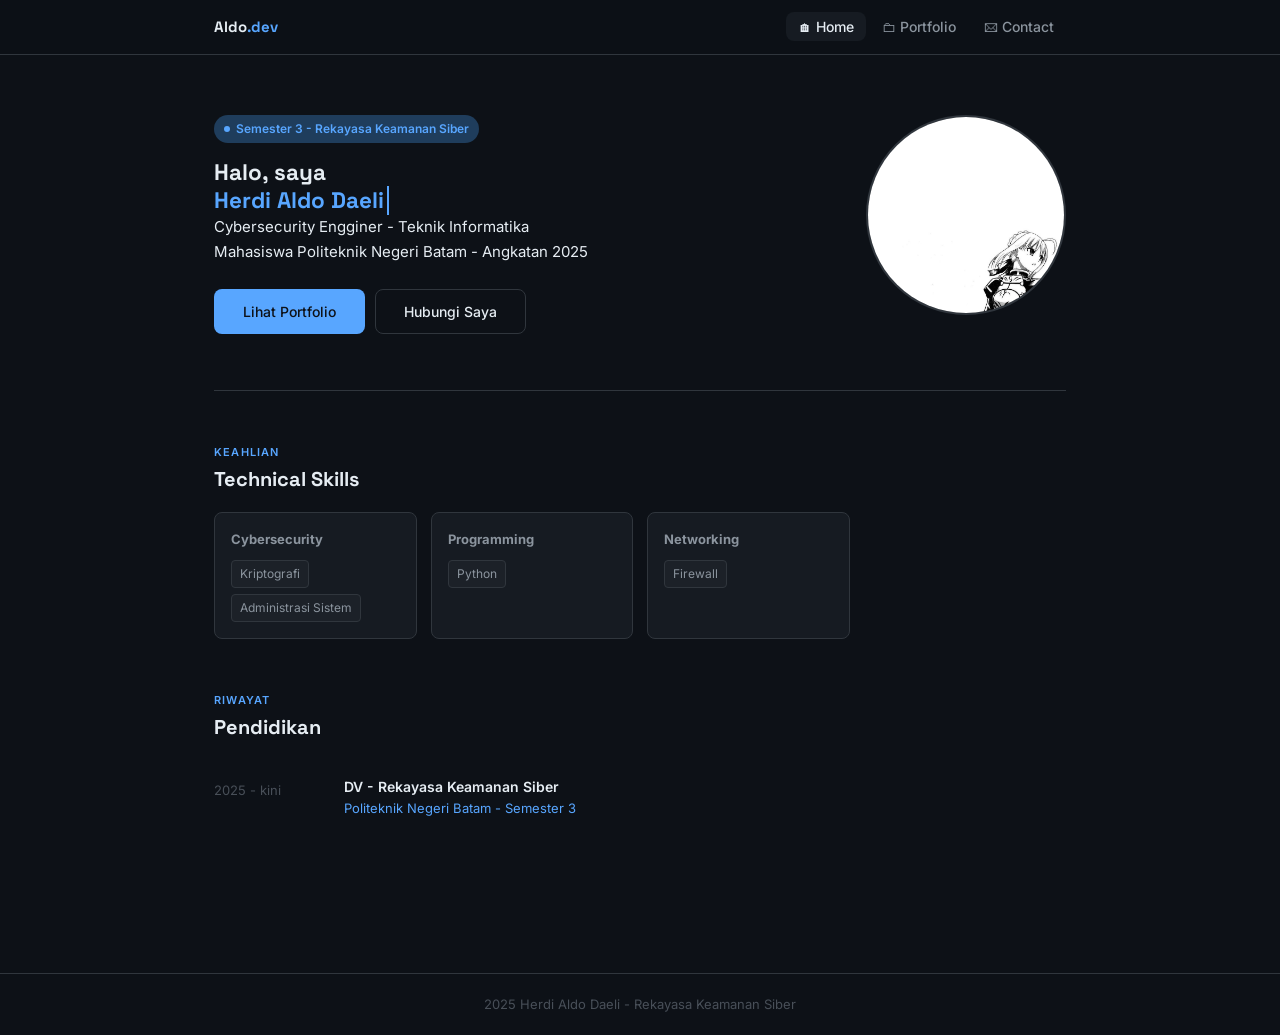
==== minggu_1/index.html @ e59d3cb7 "upload task web fundamental testing in public" ====
<!DOCTYPE html>
<html lang="id">
<head>
  <meta charset="UTF-8" />
  <meta name="viewport" content="width=device-width, initial-scale=1.0" />
  <title>Portofolio - Web Fundamental</title>
  <link rel="stylesheet" href="style.css" />
</head>
<body>

<nav>
  <div class="nav-inner">
    <a href="index.html" class="nav-logo">Aldo<span>.dev</span></a>
    <ul class="nav-links">
      <li><a href="index.html" class="active">🏠︎ Home</a></li>
      <li><a href="portfolio.html">🗀 Portfolio</a></li>
      <li><a href="contact.html">🖂 Contact</a></li>
    </ul>
  </div>
</nav>

<main class="wrap">

  <section class="hero">
    <div class="hero-text">
      <div class="tag">Semester 3 - Rekayasa Keamanan Siber</div>
      <h1>Halo, saya<br><span id="typed"></span></h1>
      <p class="role">Cybersecurity Engginer - Teknik Informatika</p>
      <p class="bio">Mahasiswa Politeknik Negeri Batam - Angkatan 2025</p>
      <div class="btns">
        <a href="portfolio.html" class="btn btn-primary">Lihat Portfolio</a>
        <a href="contact.html" class="btn btn-outline">Hubungi Saya</a>
      </div>
    </div>
    <div class="hero-photo">
      <img src="me.jpeg" alt="Foto Profil" class="avatar" />
    </div>
  </section>

  <section class="section">
    <p class="section-label">Keahlian</p>
    <h2 class="section-title">Technical Skills</h2>
    <div class="skill-groups">
      <div class="skill-group">
        <h4>Cybersecurity</h4>
        <div class="badges">
          <span class="badge">Kriptografi</span>
          <span class="badge">Administrasi Sistem</span>
        </div>
      </div>
      <div class="skill-group">
        <h4>Programming</h4>
        <div class="badges">
          <span class="badge">Python</span>
        </div>
      </div>
      <div class="skill-group">
        <h4>Networking</h4>
        <div class="badges">
          <span class="badge">Firewall</span>
        </div>
      </div>
    </div>
  </section>

  <section class="section">
    <p class="section-label">Riwayat</p>
    <h2 class="section-title">Pendidikan</h2>
    <div class="timeline-item">
      <span class="tdate">2025 - kini</span>
      <div class="tbody">
        <h3>DV - Rekayasa Keamanan Siber</h3>
        <p class="org">Politeknik Negeri Batam - Semester 3</p>
      </div>
    </div>
  </section>

</main>

<footer>
  <p>2025 Herdi Aldo Daeli - Rekayasa Keamanan Siber</p>
</footer>

<script>
  const texts = ["Herdi Aldo Daeli","Cybersecurity Enginner","Python","Cryptography Learner"];
  let i = 0, j = 0, del = false;
  const el = document.getElementById("typed");
  function type() {
    const cur = texts[i];
    el.textContent = del ? cur.slice(0, j--) : cur.slice(0, j++);
    if (!del && j > cur.length) { del = true; setTimeout(type, 1600); return; }
    if (del && j < 0) { del = false; i = (i + 1) % texts.length; }
    setTimeout(type, del ? 45 : 95);
  }
  type();
</script>

</body>
</html>
---- minggu_1/style.css ----
@import url('https://fonts.googleapis.com/css2?family=Inter:wght@400;500;600;700&family=Space+Grotesk:wght@600;700&display=swap');

:root {
  --bg: #0D1117;
  --surface: #161B22;
  --border: #30363D;
  --accent: #58A6FF;
  --text: #E6EDF3;
  --muted: #8B949E;
  --dim: #484F58;
  --r: 8px;
}

* { box-sizing: border-box; margin: 0; padding: 0; }
html { scroll-behavior: smooth; }

body {
  background: var(--bg);
  color: var(--text);
  font-family: 'Inter', sans-serif;
  font-size: 15px;
  line-height: 1.65;
}

a { color: var(--accent); text-decoration: none; }
a:hover { text-decoration: underline; }

h1, h2, h3 {
  font-family: 'Space Grotesk', sans-serif;
  line-height: 1.25;
}

/* NAV */
nav {
  position: sticky; top: 0; z-index: 10;
  background: rgba(13,17,23,0.9);
  backdrop-filter: blur(10px);
  -webkit-backdrop-filter: blur(10px);
  border-bottom: 1px solid var(--border);
}
.nav-inner {
  max-width: 900px; margin: 0 auto;
  padding: 0 24px; height: 54px;
  display: flex; align-items: center; justify-content: space-between;
}
.nav-logo { font-family: 'Space Grotesk', sans-serif; font-weight: 700; color: var(--text); }
.nav-logo span { color: var(--accent); }
.nav-links { display: flex; gap: 4px; list-style: none; }
.nav-links a {
  padding: 6px 12px; border-radius: var(--r);
  color: var(--muted); font-size: 14px; font-weight: 500;
  transition: background 0.15s, color 0.15s;
}
.nav-links a:hover, .nav-links a.active {
  background: var(--surface); color: var(--text); text-decoration: none;
}

/* WRAPPER */
.wrap { max-width: 900px; margin: 0 auto; padding: 60px 24px; }

.hero {
  display: flex; align-items: flex-start; justify-content: space-between;
  gap: 40px; padding-bottom: 56px; border-bottom: 1px solid var(--border);
}
.hero-text { flex: 1; min-width: 0; }
.hero-text { flex: 1; }
.avatar {
  width: 200px; height: 200px;
  border-radius: 50%;
  object-fit: cover;
  object-position: center;
  border: 2px solid var(--border);
}
@media (max-width: 640px) {
  .hero-photo { width: 100%; display: flex; justify-content: center; }
}
.tag {
  display: inline-flex; align-items: center; gap: 6px;
  background: #1F3D5C; color: var(--accent);
  font-size: 12px; font-weight: 600; padding: 4px 10px;
  border-radius: 20px; margin-bottom: 16px;
}
.tag::before {
  content: ''; width: 6px; height: 6px;
  background: var(--accent); border-radius: 50%;
  animation: pulse 2s infinite;
}
@keyframes pulse {
  0%, 100% { opacity: 1; } 50% { opacity: 0.3; }
}
#typed {
  color: var(--accent);
  border-right: 2px solid var(--accent);
  padding-right: 3px;
  animation: blink 0.7s step-end infinite;
}
@keyframes blink {
  0%, 100% { border-color: var(--accent); } 50% { border-color: transparent; }
}
.btns { display: flex; gap: 10px; flex-wrap: wrap; margin-top: 24px; }
.btn {
  padding: 10px 28px; border-radius: var(--r); font-size: 14px;
  font-weight: 500; border: 1px solid transparent; cursor: pointer;
  font-family: 'Inter', sans-serif; transition: background 0.15s;
}
.btn-primary { background: var(--accent); color: #0D1117; }
.btn-primary:hover { background: #79b8ff; text-decoration: none; color: #0D1117; }
.btn-outline { border-color: var(--border); color: var(--text); }
.btn-outline:hover { background: var(--surface); text-decoration: none; color: var(--text); }

/* SECTION */
.section { margin-top: 52px; }
.section-label {
  font-size: 11px; font-weight: 600; letter-spacing: 1.2px;
  color: var(--accent); text-transform: uppercase; margin-bottom: 6px;
}
.section-title { font-size: 20px; margin-bottom: 20px; }

/* SKILL GROUPS */
.skill-groups { display: grid; grid-template-columns: repeat(auto-fill, minmax(190px, 1fr)); gap: 14px; }
.skill-group {
  background: var(--surface); border: 1px solid var(--border);
  border-radius: var(--r); padding: 16px;
}
.skill-group h4 { font-size: 13px; color: var(--muted); margin-bottom: 10px; font-family: 'Inter', sans-serif; }
.badges { display: flex; flex-wrap: wrap; gap: 6px; }
.badge {
  background: #1C2128; border: 1px solid var(--border);
  color: var(--muted); font-size: 12px; padding: 3px 8px; border-radius: 4px;
}

/* TIMELINE */
.timeline-item {
  display: grid; grid-template-columns: 110px 1fr;
  gap: 20px; padding: 18px 0; border-bottom: 1px solid var(--border);
}
.timeline-item:last-child { border-bottom: none; }
.tdate { font-size: 13px; color: var(--dim); padding-top: 2px; }
.tbody h3 { font-size: 14px; font-weight: 600; font-family: 'Inter', sans-serif; margin-bottom: 2px; }
.tbody .org { font-size: 13px; color: var(--accent); margin-bottom: 4px; }
.tbody p { font-size: 13px; color: var(--muted); }

/* CARDS */
.grid { display: grid; grid-template-columns: repeat(auto-fill, minmax(270px, 1fr)); gap: 14px; }
.card {
  background: var(--surface); border: 1px solid var(--border);
  border-radius: var(--r); padding: 20px;
  display: flex; flex-direction: column; gap: 10px;
  transition: border-color 0.15s;
}
.card:hover { border-color: var(--accent); }
.card h3 { font-size: 15px; font-family: 'Inter', sans-serif; }
.card p { font-size: 13px; color: var(--muted); flex: 1; }
.tech { display: flex; flex-wrap: wrap; gap: 6px; }
.tech span {
  background: #1F3D5C; color: var(--accent);
  font-size: 11px; font-weight: 500; padding: 3px 8px; border-radius: 4px;
}
.card-links {
  display: flex; gap: 12px;
  padding-top: 8px; border-top: 1px solid var(--border);
}
.card-links a { font-size: 13px; color: var(--muted); }
.card-links a:hover { color: var(--accent); }

/* CONTACT */
.contact-wrap { display: grid; grid-template-columns: 1fr 280px; gap: 40px; align-items: start; }
.cform { display: flex; flex-direction: column; gap: 16px; }
.fg { display: flex; flex-direction: column; gap: 5px; }
.fg label { font-size: 13px; color: var(--muted); font-weight: 500; }
.fg input, .fg select, .fg textarea {
  background: var(--surface); border: 1px solid var(--border);
  border-radius: var(--r); color: var(--text);
  font-family: 'Inter', sans-serif; font-size: 14px;
  padding: 10px 14px; width: 100%; outline: none;
  transition: border-color 0.15s;
}
.fg input:focus, .fg select:focus, .fg textarea:focus { border-color: var(--accent); }
.fg textarea { resize: vertical; }
.frow { display: grid; grid-template-columns: 1fr 1fr; gap: 12px; }
.cside { display: flex; flex-direction: column; gap: 14px; }
.ccard {
  background: var(--surface); border: 1px solid var(--border);
  border-radius: var(--r); padding: 18px;
}
.ccard h3 { font-size: 14px; margin-bottom: 14px; font-family: 'Inter', sans-serif; }
.citem {
  display: flex; align-items: center; gap: 8px;
  padding: 7px 0; border-bottom: 1px solid var(--border);
  font-size: 13px; color: var(--muted);
}
.citem:last-child { border-bottom: none; }
.slinks { display: flex; flex-direction: column; gap: 8px; }
.slink {
  display: flex; align-items: center; gap: 8px;
  padding: 9px 12px; background: #1C2128;
  border: 1px solid var(--border); border-radius: var(--r);
  font-size: 13px; color: var(--muted);
  transition: border-color 0.15s, color 0.15s;
}
.slink:hover { border-color: var(--accent); color: var(--accent); text-decoration: none; }

/* FOOTER */
footer {
  border-top: 1px solid var(--border); margin-top: 72px;
  padding: 20px; text-align: center; font-size: 13px; color: var(--dim);
}

/* RESPONSIVE */
@media (max-width: 640px) {
  .hero { flex-direction: column-reverse; text-align: center; }
  .btns { justify-content: center; }
  .contact-wrap { grid-template-columns: 1fr; }
  .frow { grid-template-columns: 1fr; }
  .timeline-item { grid-template-columns: 1fr; gap: 4px; }
}
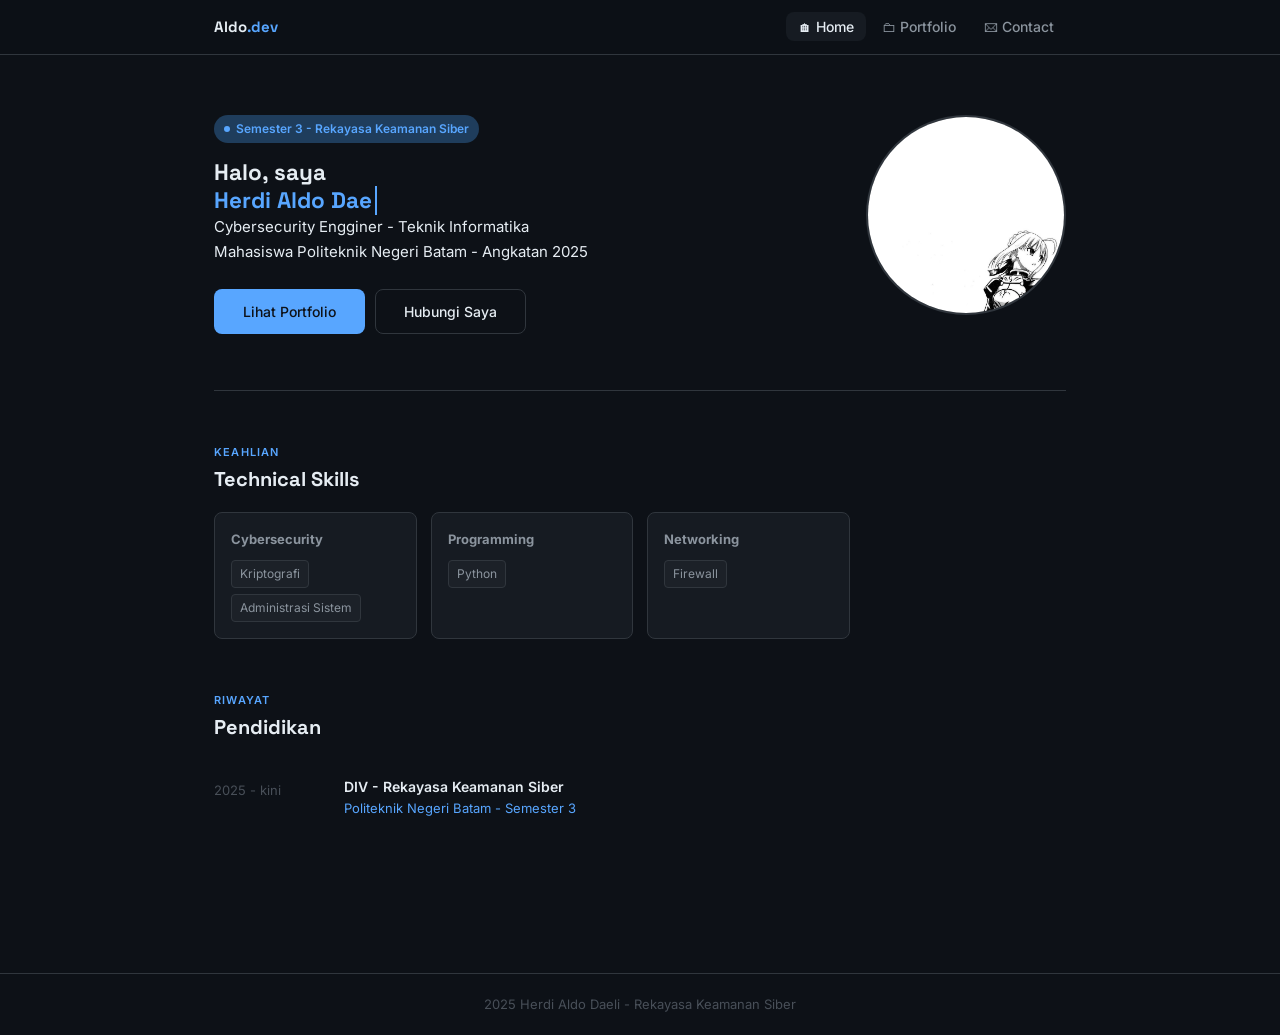
==== commit e2eed80e: "fixing typo" ====
--- a/minggu_1/index.html
+++ b/minggu_1/index.html
@@ -69,7 +69,7 @@
     <div class="timeline-item">
       <span class="tdate">2025 - kini</span>
       <div class="tbody">
-        <h3>DV - Rekayasa Keamanan Siber</h3>
+        <h3>DIV - Rekayasa Keamanan Siber</h3>
         <p class="org">Politeknik Negeri Batam - Semester 3</p>
       </div>
     </div>
@@ -96,4 +96,4 @@
 </script>
 
 </body>
-</html>+</html>
